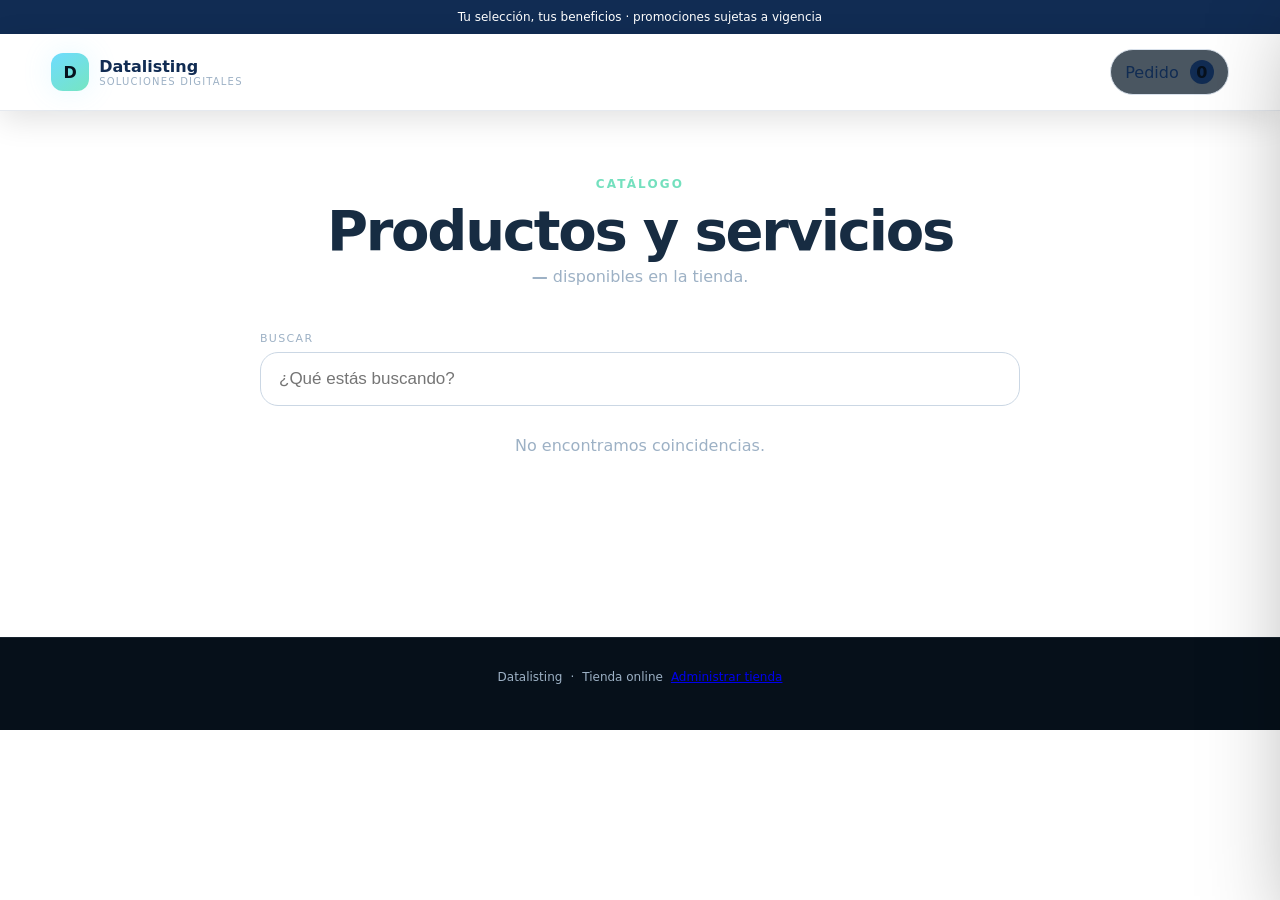
==== index.html @ 6ef8e220 "Separa propuestas GitHub de organizaciones y habilita incorporación explícita al fidelizar" ====
<!doctype html>
<html lang="es">
<head>
  <meta charset="utf-8">
  <meta name="viewport" content="width=device-width,initial-scale=1">
  <meta name="theme-color" content="#0b1220">
  <meta name="description" content="Datalisting · Tienda online de productos y servicios">
  <title>Datalisting</title>
  <link rel="stylesheet" href="assets/store.css?v=20261017-2">
<link rel="stylesheet" href="assets/store-modern.css?v=20261017-2"></head>
<body>
  <div class="store-announcement">Tu selección, tus beneficios · promociones sujetas a vigencia</div><div class="privacy-shield" id="privacyShield" aria-hidden="true">
    <div>
      <strong>Contenido protegido</strong>
      <span>Volvé a Datalisting para continuar.</span>
    </div>
  </div>
  <header class="topbar">
    <a class="brand" href="#inicio" aria-label="Inicio">
      <span class="brand-mark">D</span>
      <span><strong id="storeName">Datalisting</strong><small>soluciones digitales</small></span>
    </a>
    <button class="cart-button" id="cartButton" type="button" aria-controls="cartDrawer">
      Pedido <span id="cartCount">0</span>
    </button>
  </header>

  <main><section id="promotionBuilder" class="promotion-builder" hidden></section>
    <section class="store-entry" id="inicio">
      <div class="store-entry-layout">
        <div class="store-entry-card">
          <p class="eyebrow">DATALISTING</p>
          <h1>Tienda online</h1>
          <p class="store-entry-lead">Productos y servicios en un solo lugar.</p>
          <p class="store-entry-copy">Consultá el catálogo, buscá lo que necesitás y armá tu pedido directamente desde la tienda.</p>
          <a class="primary-link store-entry-button" href="#catalogo">Ingresar al catálogo</a>
        </div>

        <div class="store-entry-visual" aria-hidden="true">
          <canvas id="heroCanvas"></canvas>
          <div class="orbit orbit-a"></div>
          <div class="orbit orbit-b"></div>
          <div class="data-card data-card-a"><small>CATÁLOGO</small><strong>+1.000</strong><span>productos conectados</span></div>
          <div class="data-card data-card-b"><small>PRECIOS</small><strong>Dinámicos</strong><span>actualizados desde Datalisting</span></div>
          <div class="data-card data-card-c"><small>PEDIDOS</small><strong>Online</strong><span>carrito y gestión integrada</span></div>
        </div>
      </div>
    </section>

    <section id="catalogo" class="catalog-section catalog-simple">
      <div class="catalog-title">
        <p class="eyebrow">CATÁLOGO</p>
        <h2>Productos y servicios</h2>
        <p><strong id="heroCount">—</strong> disponibles en la tienda.</p>
      </div>

      <section class="toolbar toolbar-simple" aria-label="Buscar productos y servicios">
        <label class="search search-main">
          <span>Buscar</span>
          <input id="searchInput" type="search" placeholder="¿Qué estás buscando?" autocomplete="off">
        </label>
      </section>

      <section class="status" id="status">Cargando catálogo…</section>
      <section class="catalog" id="catalog" aria-live="polite"></section>
      <div class="load-more-wrap"><button class="secondary-link load-more" id="loadMoreButton" type="button" hidden>Cargar más</button></div>
    </section>
  </main>

  <aside class="drawer" id="cartDrawer" aria-hidden="true">
    <div class="drawer-head"><div><small>Tu selección</small><h2>Pedido</h2></div><button class="icon-button" id="closeCart" type="button" aria-label="Cerrar">×</button></div>
    <div class="cart-items" id="cartItems"></div>
    <div class="cart-empty" id="cartEmpty">Todavía no agregaste productos.</div>
    <div class="cart-summary"><span>Total estimado</span><strong id="cartTotal">$ 0</strong></div>
    <button class="checkout-button" id="checkoutButton" type="button">Continuar pedido</button>
  </aside>
  <button class="backdrop" id="backdrop" type="button" aria-label="Cerrar"></button>

  <dialog class="product-detail-dialog" id="productDialog">
    <div class="product-detail-shell">
      <button class="icon-button product-detail-close" id="closeProductDialog" type="button" aria-label="Cerrar">×</button>
      <div id="productDialogContent"></div>
    </div>
  </dialog>

  <dialog class="checkout" id="checkoutDialog">
    <form class="checkout-card" id="checkoutForm">
      <div class="drawer-head"><div><small>Último paso</small><h2>Datos del pedido</h2></div><button class="icon-button" id="closeCheckout" type="button" aria-label="Cerrar">×</button></div>
      <div class="checkout-grid">
        <label>Nombre<input name="customer_name" required maxlength="150" autocomplete="name"></label>
        <label>Email<input name="customer_email" type="email" maxlength="255" autocomplete="email"></label>
        <label>Teléfono<input name="customer_phone" maxlength="60" autocomplete="tel"></label>
        <label class="full">Notas<textarea name="notes" maxlength="2000" rows="4" placeholder="Entrega, variantes, horario, etc."></textarea></label>
      </div>
      <p class="form-help">Indicá al menos email o teléfono para que puedan contactarte.</p>
      <div class="checkout-total"><span>Total estimado</span><strong id="checkoutTotal">$ 0</strong></div>
      <button class="checkout-button" id="sendOrderButton" type="button">Enviar pedido</button>
      <p class="form-message" id="formMessage" role="status"></p>
    </form>
  </dialog>

  <footer><span id="footerStore">Datalisting</span><span>·</span><span>Tienda online</span><a id="manageStoreLink" href="gestion/">Administrar tienda</a></footer>
  <script src="config.js?v=20261017-2"></script>
  <script>document.getElementById('manageStoreLink').href='gestion/?portal='+encodeURIComponent(new URLSearchParams(location.search).get('portal')||window.DATALISTING_STORE.PORTAL_SLUG||'tienda-generica');</script><script src="assets/store.js?v=20261017-2"></script>
  <script src="assets/hero.js?v=20261017-2"></script>
</body>
</html>
---- assets/store.css ----
:root{
--brand-ink:#07111b;
--brand-surface:#0b1724;
--brand-surface-2:#102236;
--brand-surface-3:#15304a;
--brand-text:#f4f8fc;
--brand-muted:#9db1c5;
--brand-line:#223c55;
--store-accent:#62d6ff;
--store-accent-2:#74e0be;
--store-accent-soft:rgba(98,214,255,.12);
--store-accent-glow:rgba(98,214,255,.28);
--store-warm:#f4c66a;
--danger:#ff9aa7;
--bg:var(--brand-ink);
--panel:var(--brand-surface);
--panel2:var(--brand-surface-2);
--line:var(--brand-line);
--text:var(--brand-text);
--muted:var(--brand-muted);
--accent:var(--store-accent);
--accent2:var(--store-accent-2);
--shadow:0 28px 90px rgba(0,0,0,.38);
--radius:24px
}*{box-sizing:border-box}html{scroll-behavior:smooth}body{margin:0;background:radial-gradient(circle at 15% 0,#102b4a 0,transparent 34%),var(--bg);color:var(--text);font-family:Inter,ui-sans-serif,system-ui,-apple-system,Segoe UI,sans-serif;min-height:100vh}.topbar{position:sticky;top:0;z-index:20;display:flex;justify-content:space-between;align-items:center;padding:15px clamp(18px,4vw,56px);backdrop-filter:blur(18px);background:rgba(8,17,31,.8);border-bottom:1px solid rgba(115,185,255,.12)}.brand{display:flex;align-items:center;gap:10px;color:var(--text);text-decoration:none}.brand-mark{display:grid;place-items:center;width:38px;height:38px;border-radius:12px;background:linear-gradient(145deg,var(--accent),var(--accent2));color:#06111d;font-weight:900}.brand strong,.brand small{display:block}.brand small{font-size:10px;color:var(--muted);letter-spacing:.12em;text-transform:uppercase}.cart-button,.checkout-button,.filter,.icon-button{font:inherit}.cart-button{border:1px solid var(--line);background:var(--panel);color:var(--text);border-radius:999px;padding:10px 14px;cursor:pointer}.cart-button span{display:inline-grid;place-items:center;min-width:24px;height:24px;margin-left:6px;border-radius:999px;background:var(--accent);color:#07111d;font-weight:800}main{width:min(1180px,calc(100% - 32px));margin:auto}.hero{display:grid;grid-template-columns:1.5fr .7fr;gap:28px;align-items:end;padding:72px 0 38px}.eyebrow{color:var(--accent2);font-size:12px;letter-spacing:.18em;font-weight:800}.hero h1{font-size:clamp(40px,7vw,82px);line-height:.96;margin:12px 0 16px;max-width:850px;letter-spacing:-.045em}.hero-copy{max-width:620px;color:var(--muted);font-size:18px;line-height:1.6}.hero-card{padding:22px;border:1px solid var(--line);border-radius:var(--radius);background:linear-gradient(145deg,rgba(19,36,59,.94),rgba(10,22,39,.94));box-shadow:var(--shadow)}.hero-card span,.hero-card strong,.hero-card small{display:block}.hero-card span{font-size:11px;text-transform:uppercase;letter-spacing:.14em;color:var(--accent)}.hero-card strong{font-size:22px;margin:8px 0}.hero-card small{color:var(--muted);line-height:1.5}.toolbar{display:flex;justify-content:space-between;gap:18px;align-items:end;padding:18px 0 26px;border-top:1px solid rgba(147,168,195,.14)}.search{min-width:min(440px,100%);font-size:11px;color:var(--muted);text-transform:uppercase;letter-spacing:.12em}.search span{display:block;margin-bottom:7px}.search input{width:100%;border:1px solid var(--line);border-radius:14px;background:var(--panel);color:var(--text);padding:13px 14px;outline:none}.search input:focus{border-color:var(--accent)}.filters{display:flex;gap:8px;flex-wrap:wrap}.filter{border:1px solid var(--line);border-radius:999px;padding:9px 13px;background:transparent;color:var(--muted);cursor:pointer}.filter.active{background:var(--text);color:#07111d;border-color:var(--text)}.status{color:var(--muted);padding:8px 0 20px}.catalog{display:grid;grid-template-columns:repeat(3,minmax(0,1fr));gap:18px;padding-bottom:80px}.product{display:flex;flex-direction:column;min-height:390px;overflow:hidden;border:1px solid var(--line);border-radius:var(--radius);background:linear-gradient(160deg,var(--panel2),var(--panel));box-shadow:0 12px 34px rgba(0,0,0,.16)}.product-media{height:190px;background:linear-gradient(135deg,#18385f,#183447 50%,#1a4b48);display:grid;place-items:center;overflow:hidden}.product-media img{width:100%;height:100%;object-fit:cover}.placeholder{font-size:52px;font-weight:900;color:rgba(255,255,255,.2)}.product-body{display:flex;flex:1;flex-direction:column;padding:18px}.product-type{font-size:10px;letter-spacing:.14em;text-transform:uppercase;color:var(--accent2)}.product h3{font-size:21px;margin:7px 0}.product-desc{color:var(--muted);line-height:1.45;font-size:14px;display:-webkit-box;-webkit-line-clamp:3;-webkit-box-orient:vertical;overflow:hidden}.product-foot{margin-top:auto;display:flex;justify-content:space-between;align-items:end;gap:14px;padding-top:16px}.price strong{display:block;font-size:23px}.price small{color:var(--muted)}.add-button{border:0;border-radius:13px;background:linear-gradient(135deg,var(--accent),var(--accent2));color:#07111d;font-weight:800;padding:11px 13px;cursor:pointer}.drawer{position:fixed;z-index:40;right:0;top:0;height:100dvh;width:min(440px,94vw);background:#0a1626;border-left:1px solid var(--line);box-shadow:var(--shadow);padding:20px;transform:translateX(105%);transition:transform .25s ease;display:flex;flex-direction:column}.drawer.open{transform:translateX(0)}.drawer-head{display:flex;justify-content:space-between;align-items:center;gap:16px}.drawer-head small{color:var(--muted);text-transform:uppercase;letter-spacing:.12em}.drawer-head h2{margin:3px 0 0;font-size:28px}.icon-button{width:38px;height:38px;border:1px solid var(--line);border-radius:50%;background:transparent;color:var(--text);font-size:25px;cursor:pointer}.backdrop{position:fixed;inset:0;z-index:30;border:0;background:rgba(1,7,14,.65);opacity:0;pointer-events:none;transition:.2s}.backdrop.show{opacity:1;pointer-events:auto}.cart-items{margin-top:20px;overflow:auto}.cart-item{display:grid;grid-template-columns:1fr auto;gap:9px;padding:14px 0;border-bottom:1px solid var(--line)}.cart-item strong,.cart-item small{display:block}.cart-item small{color:var(--muted);margin-top:4px}.qty{display:flex;align-items:center;gap:8px;margin-top:8px}.qty button{width:27px;height:27px;border:1px solid var(--line);border-radius:8px;background:var(--panel);color:var(--text);cursor:pointer}.remove{border:0;background:transparent;color:var(--danger);cursor:pointer;padding:0;margin-top:8px}.cart-empty{padding:50px 10px;text-align:center;color:var(--muted)}.cart-summary{display:flex;justify-content:space-between;align-items:center;margin-top:auto;padding:18px 0;border-top:1px solid var(--line)}.cart-summary strong{font-size:22px}.checkout-button{width:100%;border:0;border-radius:14px;background:linear-gradient(135deg,var(--accent),var(--accent2));color:#07111d;font-weight:900;padding:14px;cursor:pointer}.checkout-button:disabled{opacity:.45;cursor:not-allowed}.checkout{border:0;padding:0;background:transparent;color:var(--text);width:min(680px,94vw)}.checkout::backdrop{background:rgba(1,7,14,.78);backdrop-filter:blur(5px)}.checkout-card{padding:24px;border:1px solid var(--line);border-radius:24px;background:#0b1728;box-shadow:var(--shadow)}.checkout-grid{display:grid;grid-template-columns:1fr 1fr;gap:14px;margin-top:20px}.checkout-grid label{font-size:11px;color:var(--muted);text-transform:uppercase;letter-spacing:.08em}.checkout-grid input,.checkout-grid textarea{width:100%;margin-top:7px;padding:12px;border:1px solid var(--line);border-radius:12px;background:#071221;color:var(--text);font:inherit}.checkout-grid .full{grid-column:1/-1}.form-help,.form-message{color:var(--muted);font-size:12px}.form-message.error{color:var(--danger)}.form-message.success{color:var(--accent2)}.checkout-total{display:flex;justify-content:space-between;font-size:18px;padding:15px 0}.checkout-total strong{font-size:24px}footer{display:flex;justify-content:center;gap:8px;color:var(--muted);font-size:12px;padding:32px 16px 46px;border-top:1px solid rgba(147,168,195,.12)}@media(max-width:900px){.hero{grid-template-columns:1fr}.hero-card{max-width:520px}.catalog{grid-template-columns:repeat(2,1fr)}}@media(max-width:650px){main{width:min(100% - 22px,1180px)}.topbar{padding:12px}.hero{padding-top:46px}.hero h1{font-size:46px}.toolbar{align-items:stretch;flex-direction:column}.search{min-width:0}.catalog{grid-template-columns:1fr}.product{min-height:350px}.checkout-grid{grid-template-columns:1fr}.checkout-grid .full{grid-column:auto}}
/* --- Datalisting dynamic landing additions --- */
.nav-links{display:flex;gap:22px;align-items:center}.nav-links a{color:var(--muted);text-decoration:none;font-size:13px}.nav-links a:hover{color:var(--text)}
.hero{position:relative;min-height:680px;align-items:center;overflow:hidden}.hero-copy-block{position:relative;z-index:2}.hero-actions{display:flex;gap:12px;flex-wrap:wrap;margin:28px 0 18px}.primary-link,.secondary-link{display:inline-flex;align-items:center;justify-content:center;padding:12px 16px;border-radius:14px;text-decoration:none;font-weight:800}.primary-link{background:linear-gradient(135deg,var(--accent),var(--accent2));color:#07111d}.secondary-link{border:1px solid var(--line);color:var(--text);background:rgba(14,27,46,.55)}.live-strip{display:flex;align-items:center;gap:10px;color:var(--muted);font-size:13px}.pulse-dot{width:9px;height:9px;border-radius:50%;background:var(--accent2);box-shadow:0 0 0 0 rgba(140,230,208,.6);animation:pulse 1.8s infinite}@keyframes pulse{70%{box-shadow:0 0 0 12px rgba(140,230,208,0)}100%{box-shadow:0 0 0 0 rgba(140,230,208,0)}}
.hero-visual{position:relative;min-height:520px;border:1px solid rgba(115,185,255,.13);border-radius:34px;background:linear-gradient(160deg,rgba(15,31,52,.88),rgba(8,17,31,.6));overflow:hidden;box-shadow:var(--shadow)}#heroCanvas{position:absolute;inset:0;width:100%;height:100%}.orbit{position:absolute;border:1px solid rgba(115,185,255,.22);border-radius:50%;animation:spin 18s linear infinite}.orbit-a{width:380px;height:380px;left:50%;top:50%;transform:translate(-50%,-50%)}.orbit-b{width:250px;height:250px;left:50%;top:50%;transform:translate(-50%,-50%);animation-duration:12s;animation-direction:reverse}.orbit:before{content:"";position:absolute;width:12px;height:12px;border-radius:50%;background:var(--accent);top:-6px;left:50%;box-shadow:0 0 24px var(--accent)}@keyframes spin{to{transform:translate(-50%,-50%) rotate(360deg)}}
.data-card{position:absolute;z-index:2;padding:14px 16px;border-radius:18px;border:1px solid rgba(147,168,195,.18);background:rgba(10,22,39,.72);backdrop-filter:blur(12px);box-shadow:0 14px 38px rgba(0,0,0,.24);animation:float 5s ease-in-out infinite}.data-card small,.data-card strong,.data-card span{display:block}.data-card small{color:var(--accent2);font-size:10px;letter-spacing:.14em}.data-card strong{font-size:19px;margin:4px 0}.data-card span{color:var(--muted);font-size:12px}.data-card-a{left:7%;top:14%}.data-card-b{right:7%;top:40%;animation-delay:-1.7s}.data-card-c{left:22%;bottom:8%;animation-delay:-3.2s}@keyframes float{50%{transform:translateY(-10px)}}
.presentation,.news,.catalog-section{padding:80px 0}.presentation>div:first-child,.section-heading{display:flex;justify-content:space-between;gap:30px;align-items:end;margin-bottom:28px}.presentation h2,.section-heading h2,.news h2{font-size:clamp(30px,4vw,54px);line-height:1.02;margin:8px 0;letter-spacing:-.035em}.section-heading>p{max-width:480px;color:var(--muted);line-height:1.6}.presentation-grid{display:grid;grid-template-columns:repeat(3,1fr);gap:16px}.presentation-grid article{padding:24px;border:1px solid var(--line);border-radius:22px;background:linear-gradient(160deg,var(--panel2),var(--panel))}.presentation-grid article span{font-size:11px;color:var(--accent);letter-spacing:.14em}.presentation-grid h3{font-size:24px;margin:12px 0 8px}.presentation-grid p,.news-copy p{color:var(--muted);line-height:1.6}.news{overflow:hidden}.news-copy{max-width:720px}.news-ticker{margin-top:28px;border-top:1px solid rgba(147,168,195,.15);border-bottom:1px solid rgba(147,168,195,.15);overflow:hidden}.ticker-track{display:flex;gap:26px;width:max-content;padding:14px 0;white-space:nowrap;animation:ticker 20s linear infinite;color:var(--muted);font-size:12px;letter-spacing:.14em}.ticker-track i{color:var(--accent2)}@keyframes ticker{to{transform:translateX(-50%)}}
.reveal{opacity:0;transform:translateY(24px);transition:opacity .7s ease,transform .7s ease}.reveal.visible{opacity:1;transform:none}
.product{transition:transform .2s ease,border-color .2s ease,box-shadow .2s ease}.product:hover{transform:translateY(-6px);border-color:rgba(115,185,255,.38);box-shadow:0 18px 48px rgba(0,0,0,.25)}
@media(max-width:900px){.nav-links{display:none}.hero{min-height:auto}.hero-visual{min-height:420px}.presentation-grid{grid-template-columns:1fr}.presentation>div:first-child,.section-heading{display:block}.section-heading>p{margin-top:10px}}
@media(max-width:650px){.hero-visual{min-height:360px}.data-card-b{right:3%}.data-card-a{left:3%}.data-card-c{left:10%}.presentation,.news,.catalog-section{padding:54px 0}}

/* --- Storefront premium theme refinement --- */
body{
  background:
    radial-gradient(circle at 14% 4%, rgba(98,214,255,.13), transparent 34%),
    radial-gradient(circle at 88% 18%, rgba(116,224,190,.08), transparent 28%),
    linear-gradient(180deg,#07111b 0%,#081521 44%,#07111b 100%);
}
body:before{
  content:"";
  position:fixed; inset:0; pointer-events:none; z-index:-1;
  background-image:
    linear-gradient(rgba(255,255,255,.015) 1px,transparent 1px),
    linear-gradient(90deg,rgba(255,255,255,.015) 1px,transparent 1px);
  background-size:36px 36px;
  mask-image:linear-gradient(to bottom,rgba(0,0,0,.5),transparent 72%);
}
.topbar{
  background:rgba(7,17,27,.82);
  border-bottom:1px solid rgba(98,214,255,.11);
  box-shadow:0 8px 32px rgba(0,0,0,.12);
}
.brand-mark{
  background:linear-gradient(145deg,#6edcff,#76e5c1);
  box-shadow:0 0 30px rgba(98,214,255,.16);
}
.hero{
  grid-template-columns:minmax(0,1.15fr) minmax(420px,.85fr);
  padding-top:78px;
}
.hero-copy-block{
  padding-right:18px;
}
.hero-copy{
  max-width:680px;
  font-size:19px;
}
.hero-visual{
  background:
    radial-gradient(circle at 50% 50%,rgba(98,214,255,.07),transparent 42%),
    linear-gradient(160deg,rgba(16,34,54,.95),rgba(7,17,27,.78));
  border-color:rgba(98,214,255,.16);
}
.data-card{
  border-color:rgba(255,255,255,.10);
  background:linear-gradient(180deg,rgba(13,31,48,.82),rgba(8,20,32,.72));
}
.primary-link,.checkout-button,.add-button{
  background:linear-gradient(135deg,#67d8ff 0%,#73dfc1 100%);
  box-shadow:0 10px 28px rgba(98,214,255,.13);
}
.primary-link:hover,.checkout-button:hover,.add-button:hover{
  filter:brightness(1.05);
  transform:translateY(-1px);
}
.secondary-link,.cart-button,.filter,.search input{
  background:rgba(12,27,43,.74);
}
.presentation{
  position:relative;
}
.presentation:before{
  content:"";
  position:absolute; left:50%; top:0; transform:translateX(-50%);
  width:100vw; height:100%;
  background:linear-gradient(180deg,rgba(16,34,54,.34),rgba(8,21,33,.12));
  border-top:1px solid rgba(255,255,255,.035);
  border-bottom:1px solid rgba(255,255,255,.035);
  z-index:-1;
}
.presentation-grid article{
  position:relative; overflow:hidden;
  background:linear-gradient(160deg,rgba(16,34,54,.92),rgba(10,24,38,.94));
  border-color:rgba(98,214,255,.12);
}
.presentation-grid article:after{
  content:"";
  position:absolute; width:140px; height:140px; border-radius:50%;
  right:-70px; top:-70px;
  background:radial-gradient(circle,rgba(98,214,255,.11),transparent 70%);
}
.catalog-section{
  padding-top:92px;
}
.product{
  background:
    linear-gradient(180deg,rgba(16,34,54,.96),rgba(10,23,37,.98));
  border-color:rgba(255,255,255,.08);
}
.product-media{
  background:
    radial-gradient(circle at 30% 20%,rgba(98,214,255,.17),transparent 36%),
    linear-gradient(135deg,#15324d,#102638 52%,#133f3b);
}
.product:hover{
  border-color:rgba(98,214,255,.42);
  box-shadow:0 22px 58px rgba(0,0,0,.30),0 0 0 1px rgba(98,214,255,.05);
}
.price strong{
  letter-spacing:-.02em;
}
.news{
  position:relative;
}
.news:before{
  content:"";
  position:absolute; left:50%; top:0; transform:translateX(-50%);
  width:100vw; height:100%;
  background:linear-gradient(180deg,rgba(8,21,33,.1),rgba(16,34,54,.28));
  z-index:-1;
}
footer{
  background:#06101a;
}
@media(max-width:1050px){
  .hero{grid-template-columns:1fr}
}

/* --- Catalog search/category/pagination additions 2026-10-06 --- */
.sort-field{min-width:220px;font-size:11px;color:var(--muted);text-transform:uppercase;letter-spacing:.12em}
.sort-field span{display:block;margin-bottom:7px}
.sort-field select{width:100%;border:1px solid var(--line);border-radius:14px;background:var(--panel);color:var(--text);padding:13px 14px;outline:none}
.category-strip{display:flex;gap:8px;overflow:auto;padding:0 0 22px;scrollbar-width:thin}
.category-strip .filter{white-space:nowrap}
.product-meta{display:flex;align-items:center;justify-content:space-between;gap:8px}
.source-tag{font-size:9px;letter-spacing:.12em;color:var(--muted);border:1px solid var(--line);padding:3px 6px;border-radius:999px}
.availability{position:absolute;top:12px;right:12px;padding:6px 9px;border-radius:999px;font-size:10px;font-weight:800;backdrop-filter:blur(8px)}
.product-media{position:relative}
.availability.unavailable{background:rgba(83,26,35,.9);color:#ffb7c0}
.old-price{text-decoration:line-through;opacity:.62;margin-bottom:2px}
.add-button:disabled{opacity:.45;cursor:not-allowed;filter:grayscale(.5)}
.load-more-wrap{display:flex;justify-content:center;padding:0 0 74px}
.load-more{cursor:pointer;background:rgba(14,27,46,.7)}
@media(max-width:650px){.sort-field{min-width:0}.category-strip{margin-right:-11px;padding-right:11px}}


/* --- Storefront product-first refinement 2026-10-06 --- */
main{width:min(1240px,calc(100% - 32px))}
.hero.hero-compact{
  min-height:0;
  display:flex;
  align-items:center;
  justify-content:space-between;
  gap:24px;
  padding:34px 0 24px;
  overflow:visible;
}
.hero-compact .hero-copy-block{padding:0}
.hero-compact h1{font-size:clamp(34px,5vw,58px);margin:6px 0 8px;max-width:none}
.hero-compact .hero-copy{font-size:17px;margin:0}
.hero-catalog-link{flex:0 0 auto}
.catalog-section{padding:28px 0 56px}
.compact-heading{margin-bottom:18px}
.compact-heading h2{font-size:clamp(30px,4vw,46px)}
.compact-heading>p{margin:0}
.toolbar{padding-top:14px}
.catalog{gap:20px;padding-bottom:34px}
.product{
  min-height:470px;
  cursor:pointer;
}
.product:focus-visible{outline:2px solid var(--accent);outline-offset:3px}
.product-media{
  height:265px;
  background:#f7f8f8;
  padding:12px;
}
.product-media img{
  width:100%;
  height:100%;
  object-fit:contain;
  object-position:center;
  border-radius:14px;
}
.product-media .placeholder{
  color:rgba(7,17,27,.25);
}
.product h3{
  display:-webkit-box;
  -webkit-line-clamp:2;
  -webkit-box-orient:vertical;
  overflow:hidden;
}
.product-desc{-webkit-line-clamp:2}
.product-clickable:after{
  content:"Ver detalle";
  position:absolute;
  left:18px;
  top:238px;
  font-size:10px;
  font-weight:800;
  letter-spacing:.08em;
  text-transform:uppercase;
  color:#07111d;
  background:rgba(255,255,255,.9);
  border-radius:999px;
  padding:6px 9px;
  opacity:0;
  transform:translateY(4px);
  transition:.2s ease;
}
.product-clickable{position:relative}
.product-clickable:hover:after{opacity:1;transform:none}
.product-detail-dialog{
  width:min(980px,94vw);
  max-height:92vh;
  border:0;
  padding:0;
  background:transparent;
  color:var(--text);
}
.product-detail-dialog::backdrop{background:rgba(1,7,14,.8);backdrop-filter:blur(6px)}
.product-detail-shell{
  position:relative;
  border:1px solid var(--line);
  border-radius:26px;
  background:#0b1728;
  box-shadow:var(--shadow);
  overflow:hidden;
}
.product-detail-close{
  position:absolute;
  z-index:4;
  right:16px;
  top:16px;
  background:rgba(7,17,27,.86);
}
.product-detail-grid{
  display:grid;
  grid-template-columns:minmax(0,1.05fr) minmax(320px,.95fr);
  min-height:520px;
}
.product-detail-media{
  min-height:520px;
  display:grid;
  place-items:center;
  background:#f7f8f8;
  padding:28px;
}
.product-detail-media img{
  width:100%;
  height:100%;
  max-height:600px;
  object-fit:contain;
  object-position:center;
}
.product-detail-media .placeholder{color:rgba(7,17,27,.25);font-size:86px}
.product-detail-info{
  padding:58px 34px 34px;
  display:flex;
  flex-direction:column;
}
.product-detail-info h2{
  font-size:clamp(28px,4vw,42px);
  line-height:1.05;
  margin:14px 0;
  letter-spacing:-.03em;
}
.product-detail-description{color:var(--muted);line-height:1.6;margin:0 0 26px}
.product-detail-price{margin-top:auto;padding-top:18px}
.product-detail-price strong{display:block;font-size:34px}
.detail-stock{color:var(--accent2);font-weight:700;margin:10px 0 18px}
.unavailable-text{color:var(--danger)}
.detail-add{max-width:320px}
@media(max-width:800px){
  .product-detail-grid{grid-template-columns:1fr;min-height:0}
  .product-detail-media{min-height:320px;height:42vh;max-height:430px}
  .product-detail-info{padding:28px 22px}
}
@media(max-width:650px){
  .hero.hero-compact{display:block;padding:24px 0 16px}
  .hero-catalog-link{margin-top:18px}
  .catalog-section{padding-top:18px}
  .product{min-height:430px}
  .product-media{height:235px}
  .product-clickable:after{display:none}
}


/* --- Focused storefront entry 2026-10-06 --- */
.store-entry{
  min-height:calc(100vh - 69px);
  display:grid;
  place-items:center;
  padding:64px 0;
  position:relative;
}
.store-entry:before{
  content:"";
  position:absolute;
  inset:10% 5%;
  background:
    radial-gradient(circle at 30% 30%,rgba(98,214,255,.13),transparent 34%),
    radial-gradient(circle at 70% 65%,rgba(116,224,190,.10),transparent 32%);
  filter:blur(10px);
  pointer-events:none;
}
.store-entry-card{
  position:relative;
  width:min(760px,100%);
  text-align:center;
  padding:54px clamp(22px,6vw,72px);
  border:1px solid rgba(98,214,255,.14);
  border-radius:32px;
  background:linear-gradient(160deg,rgba(16,34,54,.9),rgba(8,20,32,.92));
  box-shadow:var(--shadow);
}
.store-entry-card h1{
  margin:8px 0 10px;
  font-size:clamp(48px,8vw,88px);
  line-height:.95;
  letter-spacing:-.05em;
}
.store-entry-lead{
  margin:0;
  font-size:clamp(21px,3vw,30px);
  font-weight:750;
}
.store-entry-copy{
  max-width:560px;
  margin:18px auto 28px;
  color:var(--muted);
  font-size:17px;
  line-height:1.65;
}
.store-entry-button{
  min-width:220px;
  font-size:16px;
  padding:14px 22px;
}
.catalog-simple{
  padding-top:54px;
}
.catalog-title{
  text-align:center;
  margin-bottom:28px;
}
.catalog-title h2{
  margin:7px 0 8px;
  font-size:clamp(34px,5vw,56px);
  line-height:1;
  letter-spacing:-.04em;
}
.catalog-title>p:last-child{
  margin:0;
  color:var(--muted);
}
.toolbar.toolbar-simple{
  display:block;
  max-width:760px;
  margin:0 auto;
  padding:18px 0 22px;
  border-top:0;
}
.search.search-main{
  display:block;
  min-width:0;
}
.search.search-main input{
  font-size:17px;
  padding:16px 18px;
  border-radius:18px;
}
.catalog-simple .status{
  text-align:center;
}
@media(max-width:650px){
  .store-entry{
    min-height:calc(100vh - 63px);
    padding:28px 0;
  }
  .store-entry-card{
    padding:38px 20px;
    border-radius:24px;
  }
  .store-entry-card h1{
    font-size:48px;
  }
  .store-entry-copy{
    font-size:15px;
  }
  .catalog-simple{
    padding-top:38px;
  }
}


/* --- Animated focused entry 2026-10-06 --- */
.store-entry{
  min-height:calc(100vh - 69px);
  display:grid;
  align-items:center;
  padding:44px 0;
}
.store-entry-layout{
  display:grid;
  grid-template-columns:minmax(0,.92fr) minmax(420px,1.08fr);
  gap:34px;
  align-items:stretch;
  width:100%;
}
.store-entry-card{
  text-align:left;
  display:flex;
  flex-direction:column;
  justify-content:center;
  min-height:520px;
}
.store-entry-card h1{
  font-size:clamp(48px,7vw,82px);
}
.store-entry-lead{
  max-width:620px;
}
.store-entry-copy{
  margin-left:0;
  margin-right:0;
  max-width:560px;
}
.store-entry-button{
  align-self:flex-start;
}
.store-entry-visual{
  position:relative;
  min-height:520px;
  border:1px solid rgba(98,214,255,.16);
  border-radius:32px;
  overflow:hidden;
  background:
    radial-gradient(circle at 50% 50%,rgba(98,214,255,.08),transparent 42%),
    linear-gradient(160deg,rgba(16,34,54,.95),rgba(7,17,27,.8));
  box-shadow:var(--shadow);
}
.store-entry-visual #heroCanvas{
  position:absolute;
  inset:0;
  width:100%;
  height:100%;
}
.store-entry-visual .orbit{
  pointer-events:none;
}
.store-entry-visual .data-card{
  max-width:190px;
}
@media(max-width:980px){
  .store-entry-layout{
    grid-template-columns:1fr;
  }
  .store-entry-card{
    min-height:0;
    padding:40px clamp(22px,6vw,72px);
    text-align:center;
  }
  .store-entry-copy{
    margin-left:auto;
    margin-right:auto;
  }
  .store-entry-button{
    align-self:center;
  }
  .store-entry-visual{
    min-height:390px;
  }
}
@media(max-width:650px){
  .store-entry{
    min-height:0;
    padding:24px 0 30px;
  }
  .store-entry-layout{
    gap:18px;
  }
  .store-entry-card{
    padding:34px 20px;
  }
  .store-entry-visual{
    min-height:320px;
    border-radius:24px;
  }
}
@media (prefers-reduced-motion: reduce){
  .store-entry-visual .orbit,
  .store-entry-visual .data-card{
    animation:none !important;
  }
}


/* --- Mobile product detail readability fix 2026-10-06 --- */
.product-detail-dialog{
  width:min(920px,94vw);
  max-height:90vh;
  overflow:visible;
}
.product-detail-shell{
  max-height:90vh;
  overflow:auto;
  background:#0b1728;
}
.product-detail-grid{
  align-items:stretch;
}
.product-detail-media{
  overflow:hidden;
}
.product-detail-info{
  position:relative;
  z-index:2;
  background:#0b1728;
  color:var(--text);
}
.product-detail-info h2{
  color:#f4f8fc;
}
.product-detail-description{
  color:#b8c8d8;
}
.product-detail-price strong{
  color:#f4f8fc;
}
@media(max-width:900px){
  .product-detail-dialog{
    width:min(620px,94vw);
    max-height:88vh;
  }
  .product-detail-shell{
    max-height:88vh;
    border-radius:22px;
  }
  .product-detail-grid{
    display:block;
    min-height:0;
  }
  .product-detail-media{
    min-height:0;
    height:280px;
    max-height:none;
    padding:18px;
    background:#f3f4f4;
  }
  .product-detail-media img{
    width:100%;
    height:100%;
    max-height:100%;
    object-fit:contain;
    object-position:center;
  }
  .product-detail-info{
    padding:24px 22px 26px;
    min-height:0;
  }
  .product-detail-info .product-meta{
    margin-bottom:10px;
  }
  .product-detail-info h2{
    font-size:clamp(24px,7vw,32px);
    line-height:1.12;
    margin:6px 0 12px;
  }
  .product-detail-description{
    margin:0 0 16px;
    font-size:14px;
  }
  .product-detail-price{
    margin-top:6px;
    padding-top:0;
  }
  .product-detail-price strong{
    font-size:30px;
  }
  .detail-stock{
    margin:8px 0 16px;
  }
  .detail-add{
    max-width:none;
  }
  .product-detail-close{
    top:10px;
    right:10px;
    background:#172536;
    border-color:rgba(255,255,255,.2);
  }
}
@media(max-width:480px){
  .product-detail-dialog{
    width:94vw;
  }
  .product-detail-media{
    height:240px;
    padding:14px;
  }
  .product-detail-info{
    padding:20px 18px 22px;
  }
  .product-detail-info h2{
    font-size:26px;
  }
  .product-detail-price strong{
    font-size:28px;
  }
}


/* --- Order delivery feedback --- */
.form-message .whatsapp-order-link{
  display:inline-flex;
  align-items:center;
  justify-content:center;
  margin-top:12px;
  min-height:44px;
  padding:10px 14px;
  border-radius:12px;
  border:1px solid var(--line);
  background:rgba(12,27,43,.85);
  color:var(--text);
  text-decoration:none;
  font-weight:800;
}
.form-message .whatsapp-order-link:hover{
  border-color:var(--accent2);
}


/* Compact, touch-friendly catalog: 4 on desktop, 3 on tablet, 2 on phones. */
.catalog{
  grid-template-columns:repeat(4,minmax(0,1fr));
  gap:14px;
  padding-bottom:32px;
}
.product{
  min-width:0;
  min-height:0;
  border-radius:17px;
  cursor:default;
  transition:border-color .2s ease, box-shadow .2s ease, transform .2s ease;
}
.product.in-order{
  border-color:rgba(115,223,193,.58);
  box-shadow:inset 0 0 0 1px rgba(115,223,193,.12);
}
.product-preview{
  display:block;
  width:100%;
  padding:0;
  border:0;
  background:transparent;
  color:inherit;
  cursor:pointer;
  touch-action:manipulation;
}
.product-preview:focus-visible,
.product-title-button:focus-visible,
.product-actions button:focus-visible{
  outline:2px solid var(--accent);
  outline-offset:-2px;
}
.product-media{
  width:100%;
  height:auto;
  aspect-ratio:4 / 3;
  padding:9px;
}
.product-media img{
  transition:transform .2s ease;
}
.product-body{padding:13px;min-width:0}
.product-type{
  display:block;
  overflow:hidden;
  text-overflow:ellipsis;
  white-space:nowrap;
  font-size:10px;
  letter-spacing:.08em;
}
.product h3{
  display:block;
  font-size:15px;
  line-height:1.25;
  min-height:2.5em;
  margin:7px 0 6px;
}
.product-title-button{
  display:-webkit-box;
  -webkit-box-orient:vertical;
  -webkit-line-clamp:2;
  overflow:hidden;
  width:100%;
  max-height:2.5em;
  padding:0;
  border:0;
  background:transparent;
  color:var(--text);
  text-align:left;
  font:inherit;
  cursor:pointer;
  touch-action:manipulation;
}
.product-desc{
  font-size:12px;
  line-height:1.35;
  margin:0 0 6px;
  -webkit-line-clamp:2;
}
.product-foot{
  display:flex;
  flex-direction:column;
  align-items:stretch;
  gap:10px;
  padding-top:10px;
}
.price{min-width:0}
.price strong{font-size:19px;line-height:1.2;overflow-wrap:anywhere}
.price small{display:block;font-size:10px}
.product-actions{
  display:flex;
  align-items:center;
  min-height:40px;
  gap:6px;
}
.product-actions button{
  position:relative;
  z-index:1;
  touch-action:manipulation;
  min-height:40px;
  cursor:pointer;
}
.product-actions .add-button{
  width:100%;
  padding:9px 7px;
  font-size:13px;
}
.product-actions.has-quantity{
  padding:2px;
  border-radius:12px;
  border:1px solid rgba(115,223,193,.48);
  background:rgba(115,223,193,.08);
}
.product-qty-button{
  flex:0 0 37px;
  border:0;
  border-radius:10px;
  background:rgba(115,223,193,.18);
  color:#d5fff0;
  font-size:23px;
  font-weight:700;
}
.product-qty-count{
  flex:1;
  min-width:0;
  text-align:center;
  font-size:15px;
  font-weight:800;
  color:var(--accent2);
  font-variant-numeric:tabular-nums;
}
@media(hover:hover) and (pointer:fine){
  .product-preview:hover img{transform:scale(1.025)}
}
@media(hover:none){
  .product:hover{transform:none}
}
@media(max-width:1050px){
  .catalog{grid-template-columns:repeat(3,minmax(0,1fr))}
}
@media(max-width:740px){
  .catalog{grid-template-columns:repeat(2,minmax(0,1fr));gap:11px}
  .product-body{padding:11px}
  .product-media{padding:7px}
  .product h3{font-size:14px}
  .price strong{font-size:17px}
  .product-qty-button{flex-basis:36px}
}
@media(max-width:380px){
  .catalog{gap:9px}
  .product-body{padding:9px}
  .product h3{font-size:13px}
  .price strong{font-size:16px}
  .product-actions .add-button{font-size:12px}
}


/* Privacy guard */
.privacy-shield{
  position:fixed;
  inset:0;
  z-index:99999;
  display:none;
  place-items:center;
  padding:24px;
  background:#06101a;
  color:#f4f8fc;
  text-align:center;
}
.privacy-shield>div{
  display:grid;
  gap:6px;
  max-width:420px;
  padding:26px 30px;
  border:1px solid rgba(255,255,255,.12);
  border-radius:20px;
  background:rgba(12,27,43,.92);
}
.privacy-shield strong{font-size:22px}
.privacy-shield span{color:#b8c8d8}
body.privacy-hidden .privacy-shield{display:grid}
body.privacy-hidden > :not(.privacy-shield){visibility:hidden!important}
body{-webkit-user-select:none;user-select:none}
input,textarea,select{-webkit-user-select:text;user-select:text}
@media print{
  body > :not(.privacy-shield){display:none!important}
  .privacy-shield{display:grid!important;position:fixed!important}
}
---- assets/store-modern.css ----
:root{--store-accent:#112c53}body{background:#fff;color:#172c42}.store-announcement{background:var(--store-accent);color:#fff;text-align:center;padding:10px 18px;font-size:12px}.topbar{background:#fff;color:#122a49;border-bottom:1px solid #e5e9ef}.brand{color:var(--store-accent)}.store-entry{display:none}.promotion-builder{max-width:1120px;margin:30px auto;padding:28px;background:linear-gradient(140deg,#f6f9ff,#fff);border:1px solid #e0e7f1;border-radius:26px;box-shadow:0 20px 45px #112a4910;color:#19385b}.promotion-builder h2{margin:0 0 10px;color:var(--store-accent)}.promotion-options{display:flex;gap:12px;margin:20px 0}.promotion-options button{flex:1;border:2px solid #dce5f0;border-radius:14px;background:#fff;color:#163759;padding:16px;font:inherit}.promotion-options button[aria-pressed=true]{border-color:var(--store-accent);background:#edf3fc}.promotion-builder label{display:grid;gap:8px;margin:14px 0}.promotion-builder select{padding:14px;border:1px solid #b9cde3;border-radius:12px;background:#fff;color:#173652;font:inherit;width:100%}.promotion-builder .primary-link{cursor:pointer;margin-top:18px;background:var(--store-accent);color:#fff;border:0}.toolbar,.filters{background:#fff}.product{background:#fff;border:1px solid #e0e5ec;border-radius:18px;color:#183247}.product h3,.product p{color:#183247}#searchInput{background:#fff;color:#173652;border:1px solid #cbd7e4}body .cart-button{color:var(--store-accent);border-color:#d9e1eb}.catalog{gap:18px}.product-grid{gap:18px}[hidden]{display:none!important}@media(max-width:700px){.promotion-builder{margin:18px 14px;padding:20px}.promotion-options{gap:6px}.promotion-options button{padding:12px 5px;font-size:13px}.store-announcement{font-size:10px}}
.drawer{width:min(460px,100vw);max-width:100vw}.drawer input,.drawer textarea,.checkout-grid input,.checkout-grid textarea{background:#fff;color:#173652}.checkout-card{background:#fff;color:#173652}

.drawer{background:#fff;color:#173652}.drawer .cart-item{background:#f6f8fc;color:#173652}.drawer .icon-button{color:#173652}
.store-logo{max-width:48px;max-height:48px;object-fit:contain}
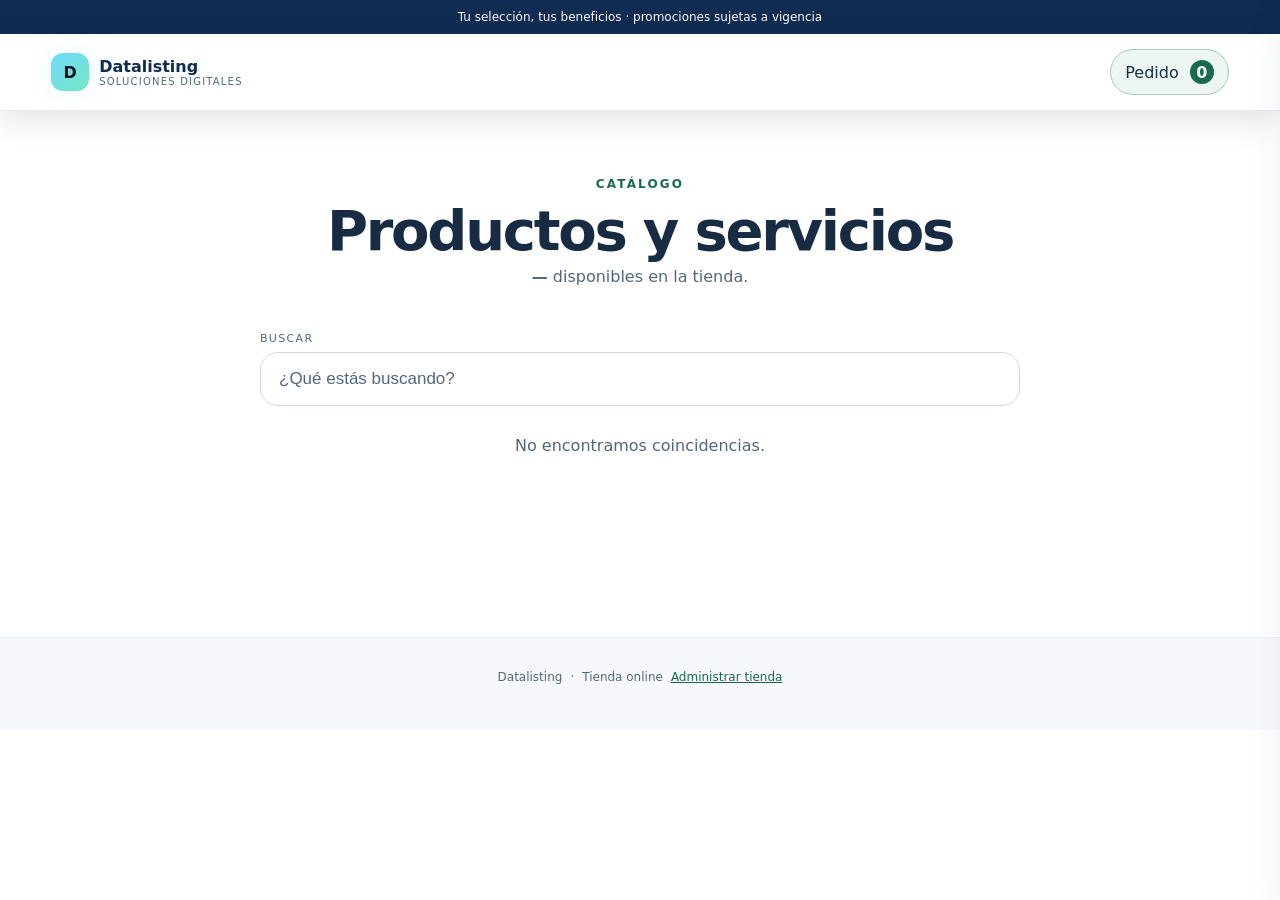
==== commit c07beac4: "Corregir contraste del catálogo y evitar pedidos guardados antiguos" ====
--- a/index.html
+++ b/index.html
@@ -3,11 +3,11 @@
 <head>
   <meta charset="utf-8">
   <meta name="viewport" content="width=device-width,initial-scale=1">
-  <meta name="theme-color" content="#0b1220">
+  <meta name="theme-color" content="#ffffff">
   <meta name="description" content="Datalisting · Tienda online de productos y servicios">
   <title>Datalisting</title>
-  <link rel="stylesheet" href="assets/store.css?v=20261017-2">
-<link rel="stylesheet" href="assets/store-modern.css?v=20261017-2"></head>
+  <link rel="stylesheet" href="assets/store.css?v=20261024-pedido1">
+<link rel="stylesheet" href="assets/store-modern.css?v=20261024-pedido1"></head>
 <body>
   <div class="store-announcement">Tu selección, tus beneficios · promociones sujetas a vigencia</div><div class="privacy-shield" id="privacyShield" aria-hidden="true">
     <div>
@@ -71,6 +71,7 @@
     <div class="drawer-head"><div><small>Tu selección</small><h2>Pedido</h2></div><button class="icon-button" id="closeCart" type="button" aria-label="Cerrar">×</button></div>
     <div class="cart-items" id="cartItems"></div>
     <div class="cart-empty" id="cartEmpty">Todavía no agregaste productos.</div>
+    <button class="secondary-link new-order-button" id="resetCartButton" type="button" hidden>Nuevo pedido</button>
     <div class="cart-summary"><span>Total estimado</span><strong id="cartTotal">$ 0</strong></div>
     <button class="checkout-button" id="checkoutButton" type="button">Continuar pedido</button>
   </aside>
@@ -100,8 +101,9 @@
   </dialog>
 
   <footer><span id="footerStore">Datalisting</span><span>·</span><span>Tienda online</span><a id="manageStoreLink" href="gestion/">Administrar tienda</a></footer>
-  <script src="config.js?v=20261017-2"></script>
-  <script>document.getElementById('manageStoreLink').href='gestion/?portal='+encodeURIComponent(new URLSearchParams(location.search).get('portal')||window.DATALISTING_STORE.PORTAL_SLUG||'tienda-generica');</script><script src="assets/store.js?v=20261017-2"></script>
-  <script src="assets/hero.js?v=20261017-2"></script>
+  <script src="config.js?v=20261018-identidad1"></script>
+  <script src="assets/store.js?v=20261024-pedido1"></script>
+  <script src="assets/hero.js?v=20261018-identidad1"></script>
 </body>
 </html>
+
--- a/assets/store-modern.css
+++ b/assets/store-modern.css
@@ -3,3 +3,113 @@
 
 .drawer{background:#fff;color:#173652}.drawer .cart-item{background:#f6f8fc;color:#173652}.drawer .icon-button{color:#173652}
 .store-logo{max-width:48px;max-height:48px;object-fit:contain}
+
+/* Mantener proporciones naturales del envase y evitar desbordes del grid. */
+.product-media{position:relative;display:block;aspect-ratio:4/3;height:auto;overflow:hidden;background:#fff;}
+.product-media img{position:absolute;inset:0;display:block;width:100%;height:100%;min-width:0;min-height:0;max-width:100%;max-height:100%;object-fit:contain;object-position:center;padding:12px;transform:none!important;}
+.product-detail-media{position:relative;overflow:hidden;}
+.product-detail-media img{display:block;width:100%;height:100%;max-width:100%;max-height:100%;object-fit:contain;object-position:center;}
+
+/* Colores completos del tema claro, incluidos controles y fichas. */
+:root {
+  color-scheme: light;
+  --brand-ink: #ffffff;
+  --brand-surface: #ffffff;
+  --brand-surface-2: #f6f8fc;
+  --brand-surface-3: #edf3f8;
+  --brand-text: #173247;
+  --brand-muted: #52677d;
+  --brand-line: #cbd7e4;
+  --store-accent-2: #196b4b;
+  --danger: #b42335;
+  --shadow: 0 18px 56px rgba(23, 50, 71, .16);
+}
+
+body .cart-button {
+  background: #edf6f1;
+  color: var(--text);
+  border-color: #a8cbbb;
+}
+
+.cart-button span {
+  background: #196b4b;
+  color: #ffffff;
+}
+
+.product-title-button {
+  color: inherit;
+}
+
+.product p,
+.product-desc {
+  color: var(--muted);
+}
+
+.product-type,
+.eyebrow,
+.detail-stock {
+  color: #196b4b;
+}
+
+.product-qty-button {
+  background: #def0e6;
+  color: #174c3b;
+}
+
+.product-qty-count {
+  color: #174c3b;
+}
+
+.product-detail-shell,
+.product-detail-info {
+  background: #ffffff;
+  color: var(--text);
+}
+
+.product-detail-info h2,
+.product-detail-price strong {
+  color: var(--text);
+}
+
+.product-detail-description {
+  color: var(--muted);
+}
+
+.product-detail-close,
+.secondary-link,
+.form-message .whatsapp-order-link {
+  background: #f1f6fa;
+  color: var(--text);
+}
+
+.form-message.success {
+  color: #196b4b;
+}
+
+.unavailable-text {
+  color: var(--danger);
+}
+
+.search input::placeholder,
+.checkout-grid input::placeholder,
+.checkout-grid textarea::placeholder {
+  color: var(--muted);
+  opacity: 1;
+}
+
+footer {
+  background: #f6f8fc;
+}
+
+footer a {
+  color: #196b4b;
+}
+
+.new-order-button {
+  width: 100%;
+  margin: 14px 0;
+  font: inherit;
+  font-weight: 700;
+  cursor: pointer;
+}
+
